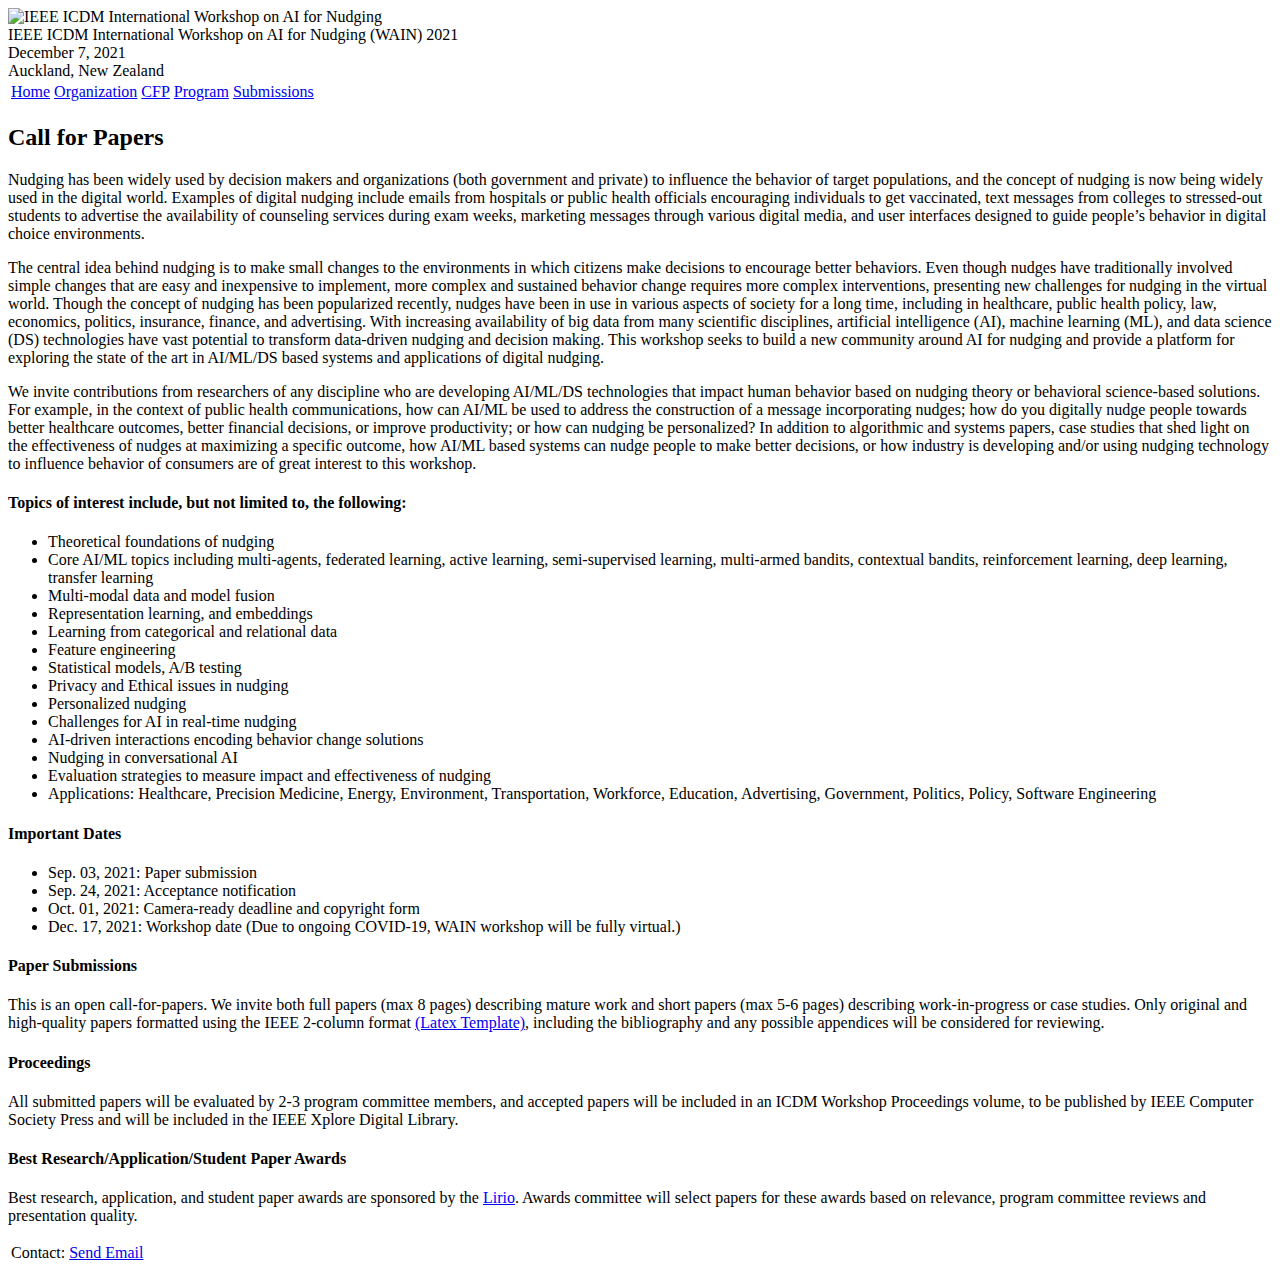
==== cfp/index.html @ 60b6f244 "Update index.html" ====
<!DOCTYPE html>
<html lang='en'>

<head>
    <base href="..">
    <link rel="shortcut icon" type="image/png" href="assets/favicon.png"/>
    <link rel="stylesheet" type="text/css" media="all" href="assets/main.css"/>
    <meta name="description" content="WAIN-2021">
    <meta name="resource-type" content="document">
    <meta name="distribution" content="global">
    <meta name="KeyWords" content="Conference">
    <title>WAIN-2021</title>
</head>

<body>

    <div class="banner">
        <img src="assets/icdm21-banner.jpg" alt="IEEE ICDM International Workshop on AI for Nudging">
        <div class="top-left">
            <span class="title1">IEEE ICDM International Workshop on AI for Nudging</span><span class="title2"> (WAIN) </span> <span class="year">2021</span>
        </div>
        <div class="bottom-right">
            December 7, 2021 <br> Auckland, New Zealand
        </div>
    </div>

    <table class="navigation">
        <tr>
            <td class="navigation">
                <a class="current" title="Workshop Home Page" href=".">Home</a>
            </td>
            <td class="navigation">
                <a title="Organization" href="organization">Organization</a> 
            </td>
            <td class="navigation">
                <a title="CFP" href="cfp">CFP</a> 
            </td>
            <td class="navigation">
                <a title="Conference Program" href="program">Program</a> 
            </td>
            <td class="navigation">
                <a title="Paper Submission" href="submissions">Submissions</a>
            </td>
        </tr>
    </table>

    <h2>Call for Papers</h2>
    <p>
        Nudging has been widely used by decision makers and organizations (both government and private) to influence 
        the behavior of target populations, and the concept of nudging is now being widely used in the digital world. 
        Examples of digital nudging include emails from hospitals or public health officials encouraging individuals 
        to get vaccinated, text messages from colleges to stressed-out students to advertise the availability of 
        counseling services during exam weeks, marketing messages through various digital media, and user interfaces 
        designed to guide people’s behavior in digital choice environments.  
    </p>
    <p>
        The central idea behind nudging is to make small changes to the environments in which citizens make decisions 
        to encourage better behaviors. Even though nudges have traditionally involved simple changes that are easy and 
        inexpensive to implement, more complex and sustained behavior change requires more complex interventions, 
        presenting new challenges for nudging in the virtual world. Though the concept of nudging has been popularized 
        recently, nudges have been in use in various aspects of society for a long time, including in healthcare, public 
        health policy, law, economics, politics, insurance, finance, and advertising. With increasing availability of 
        big data from many scientific disciplines, artificial intelligence (AI), machine learning (ML), and data science (DS) 
        technologies have vast potential to transform data-driven nudging and decision making. This workshop seeks to 
        build a new community around AI for nudging and provide a platform for exploring the state of the art in AI/ML/DS 
        based systems and applications of digital nudging. 
    </p>
    
    <p>
        We invite contributions from researchers of any discipline who are developing AI/ML/DS technologies that impact 
        human behavior based on nudging theory or behavioral science-based solutions. For example, in the context of 
        public health communications, how can AI/ML be used to address the construction of a message incorporating nudges; 
        how do you digitally nudge people towards better healthcare outcomes, better financial decisions, or improve 
        productivity; or how can nudging be personalized? In addition to algorithmic and systems papers, case studies 
        that shed light on the effectiveness of nudges at maximizing a specific outcome, how AI/ML based systems can 
        nudge people to make better decisions, or how industry is developing and/or using nudging technology to influence 
        behavior of consumers are of great interest to this workshop.
    </p>

    <h4>Topics of interest include, but not limited to, the following:</h4>
    
    <ul>
      <li>Theoretical foundations of nudging</li>
      <li>Core AI/ML topics including multi-agents, federated learning, active learning, semi-supervised learning, 
          multi-armed bandits, contextual bandits, reinforcement learning, deep learning, transfer learning</li>
      <li>Multi-modal data and model fusion</li>
      <li>Representation learning, and embeddings</li>  
      <li>Learning from categorical and relational data</li>
      <li>Feature engineering</li>
      <li>Statistical models, A/B testing</li>
      <li>Privacy and Ethical issues in nudging</li>
      <li>Personalized nudging</li>
        <li>Challenges for AI in real-time nudging</li>
        <li>AI-driven interactions encoding behavior change solutions</li>
        <li>Nudging in conversational AI</li>
      <li>Evaluation strategies to measure impact and effectiveness of nudging</li>
      <li>Applications: Healthcare, Precision Medicine, Energy, Environment, Transportation, 
          Workforce, Education, Advertising, Government, Politics, Policy, Software Engineering</li>
    </ul>
    
    <h4>Important Dates</h4>
    
    <ul>
      <li>Sep. 03, 2021: Paper submission</li>
      <li>Sep. 24, 2021: Acceptance notification</li>
      <li>Oct. 01, 2021: Camera-ready deadline and copyright form</li>
      <li>Dec. 17, 2021: Workshop date <span class="r">(Due to ongoing COVID-19, WAIN workshop will be fully virtual.)</span> </li>
    </ul>
    
    <h4>Paper Submissions</h4>
    
    <p>
        This is an open call-for-papers. We invite both full papers (max 8 pages) describing mature work and 
        short papers (max 5-6 pages) describing work-in-progress or case studies. Only original and high-quality 
        papers formatted using the IEEE 2-column format <a href="https://www.ieee.org/conferences/publishing/templates.html" target="_blank">(Latex Template)</a>, 
        including the bibliography and any possible appendices will be considered for reviewing.
    </p>
    
    <h4>Proceedings</h4>    
    <p>
        All submitted papers will be evaluated by 2-3 program committee members, and accepted papers 
        will be included in an ICDM Workshop Proceedings volume, to be published by IEEE Computer Society 
        Press and will be included in the IEEE Xplore Digital Library.
    </p>
    
    <h4>Best Research/Application/Student Paper Awards</h4>    
    <p>
        Best research, application, and student paper awards are sponsored by the <a href="https://lirio.com" style="color:blue;"  target="_blank">Lirio</a>. 
        Awards committee will select papers for these awards based on relevance, program committee reviews and presentation quality. 
    </p>
       
    <table class="footer">
        <tr>
            <td class="footer">Contact: <a href = "mailto: lirio.brell@gmail.com">Send Email</a> </td> 
        </tr>
    </table>

    </body>
</html>
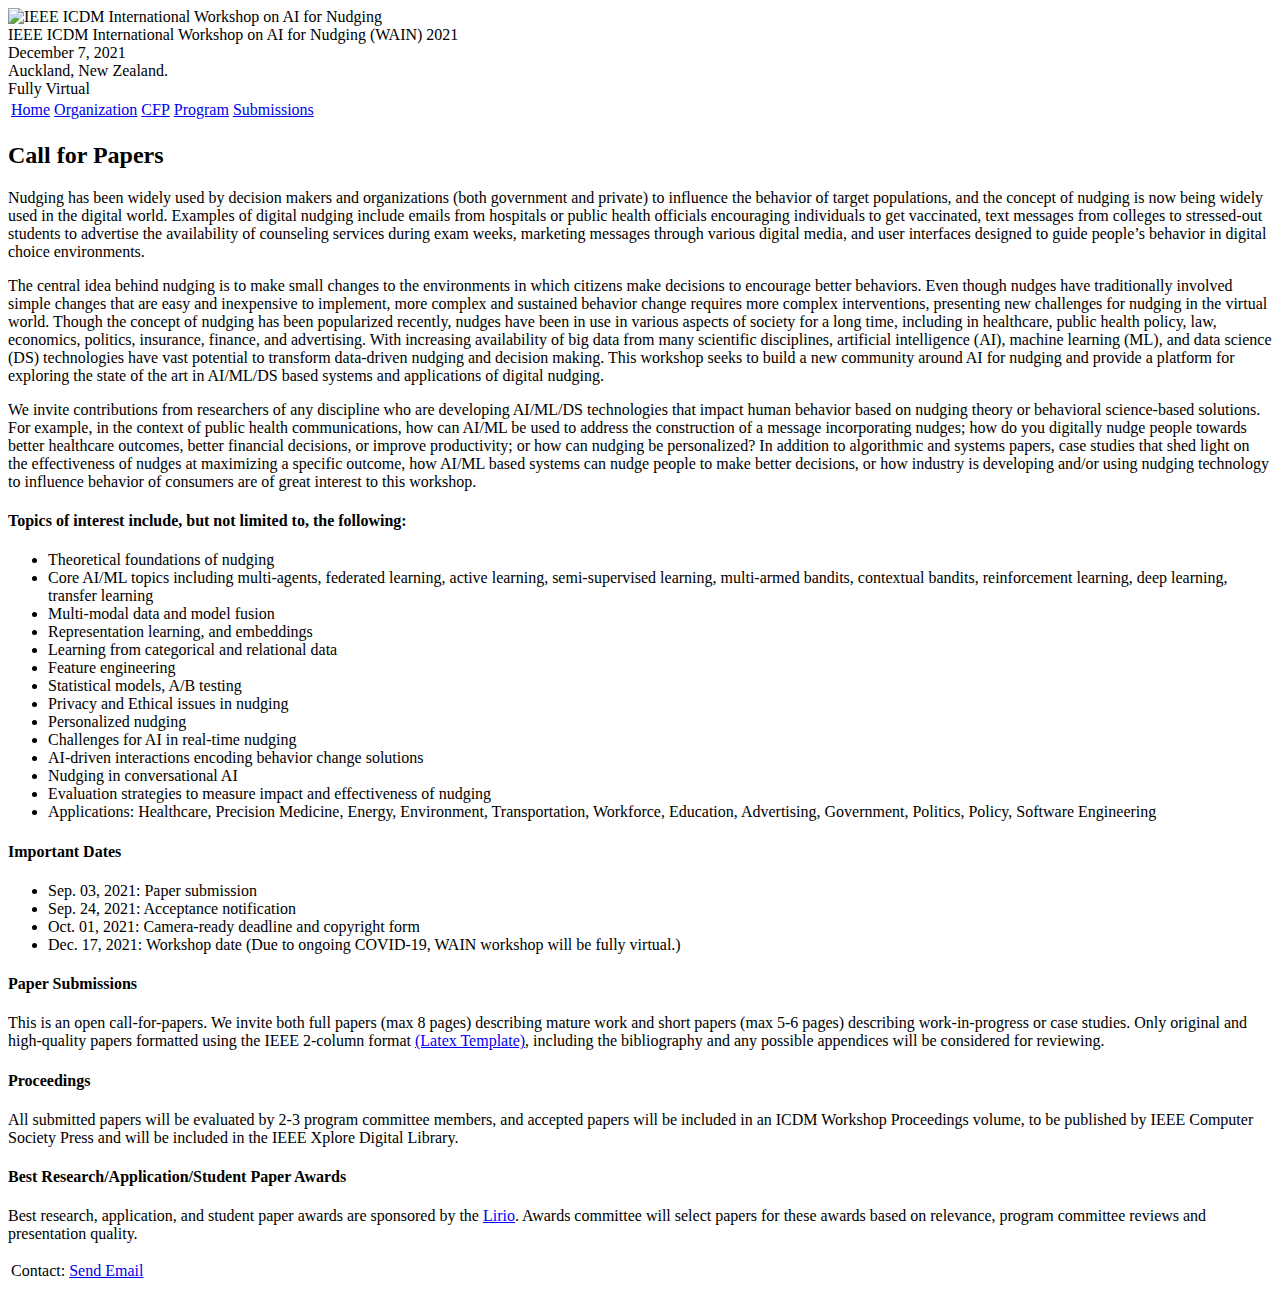
==== commit a3ce2eb4: "Update index.html" ====
--- a/cfp/index.html
+++ b/cfp/index.html
@@ -20,7 +20,7 @@
             <span class="title1">IEEE ICDM International Workshop on AI for Nudging</span><span class="title2"> (WAIN) </span> <span class="year">2021</span>
         </div>
         <div class="bottom-right">
-            December 7, 2021 <br> Auckland, New Zealand
+            December 7, 2021 <br> Auckland, New Zealand. <br> Fully Virtual
         </div>
     </div>
 
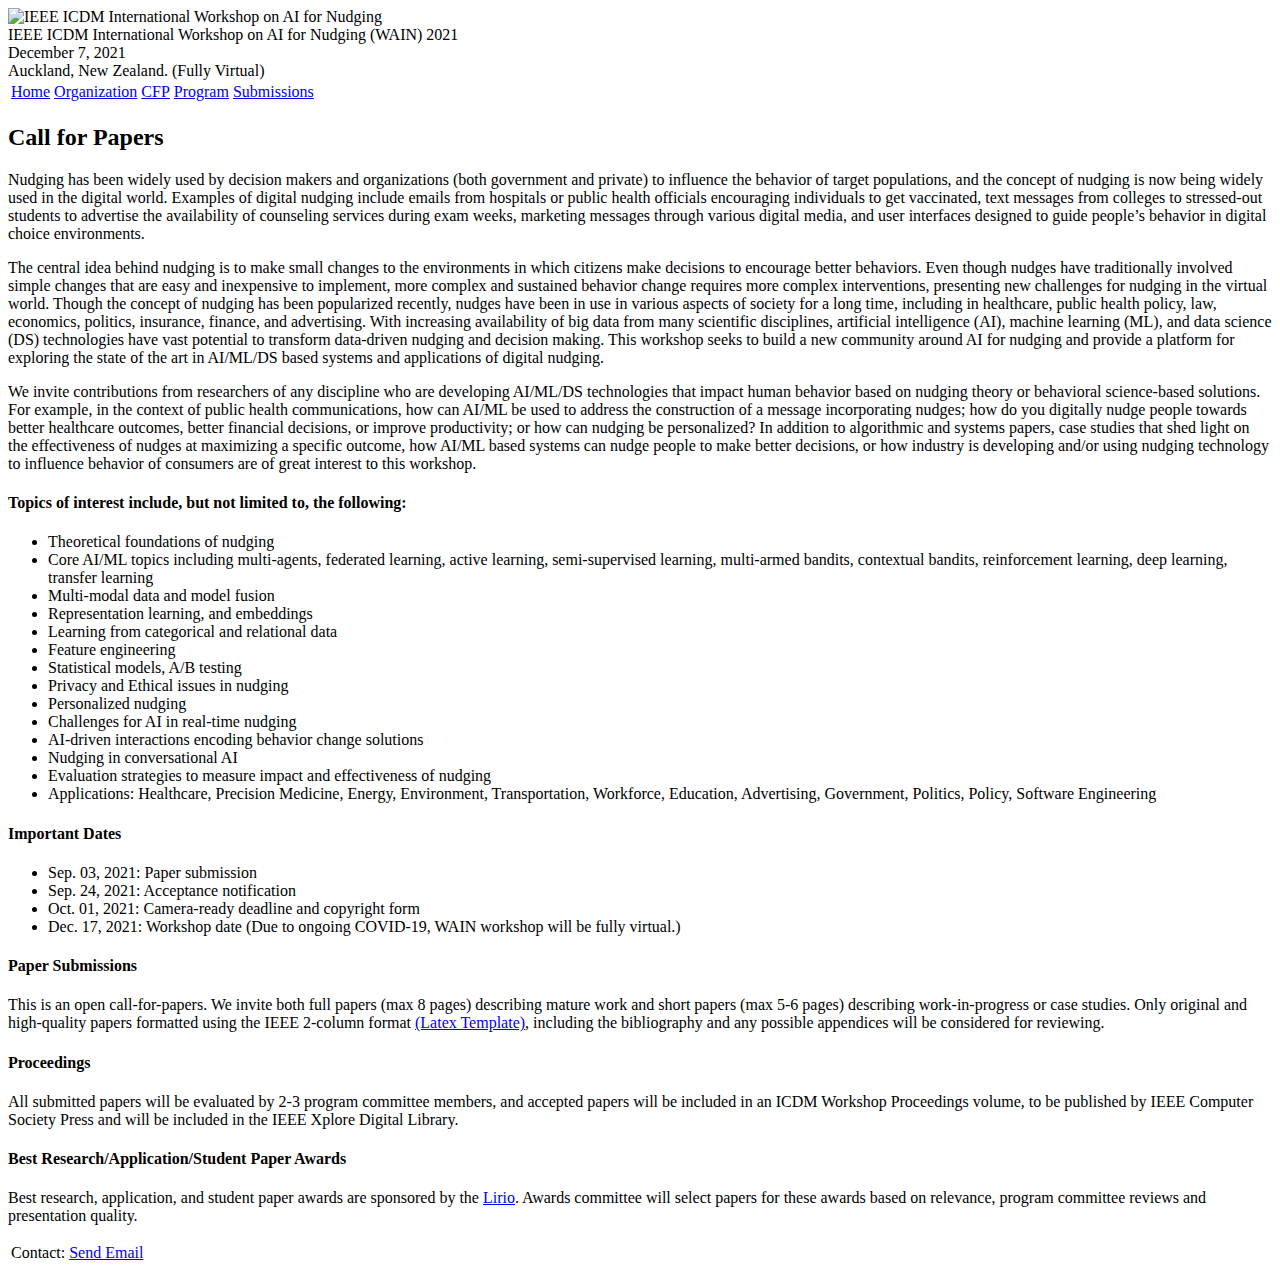
==== commit 8c55f566: "Update index.html" ====
--- a/cfp/index.html
+++ b/cfp/index.html
@@ -20,7 +20,7 @@
             <span class="title1">IEEE ICDM International Workshop on AI for Nudging</span><span class="title2"> (WAIN) </span> <span class="year">2021</span>
         </div>
         <div class="bottom-right">
-            December 7, 2021 <br> Auckland, New Zealand. <br> Fully Virtual
+            December 7, 2021 <br> Auckland, New Zealand. (Fully Virtual)
         </div>
     </div>
 
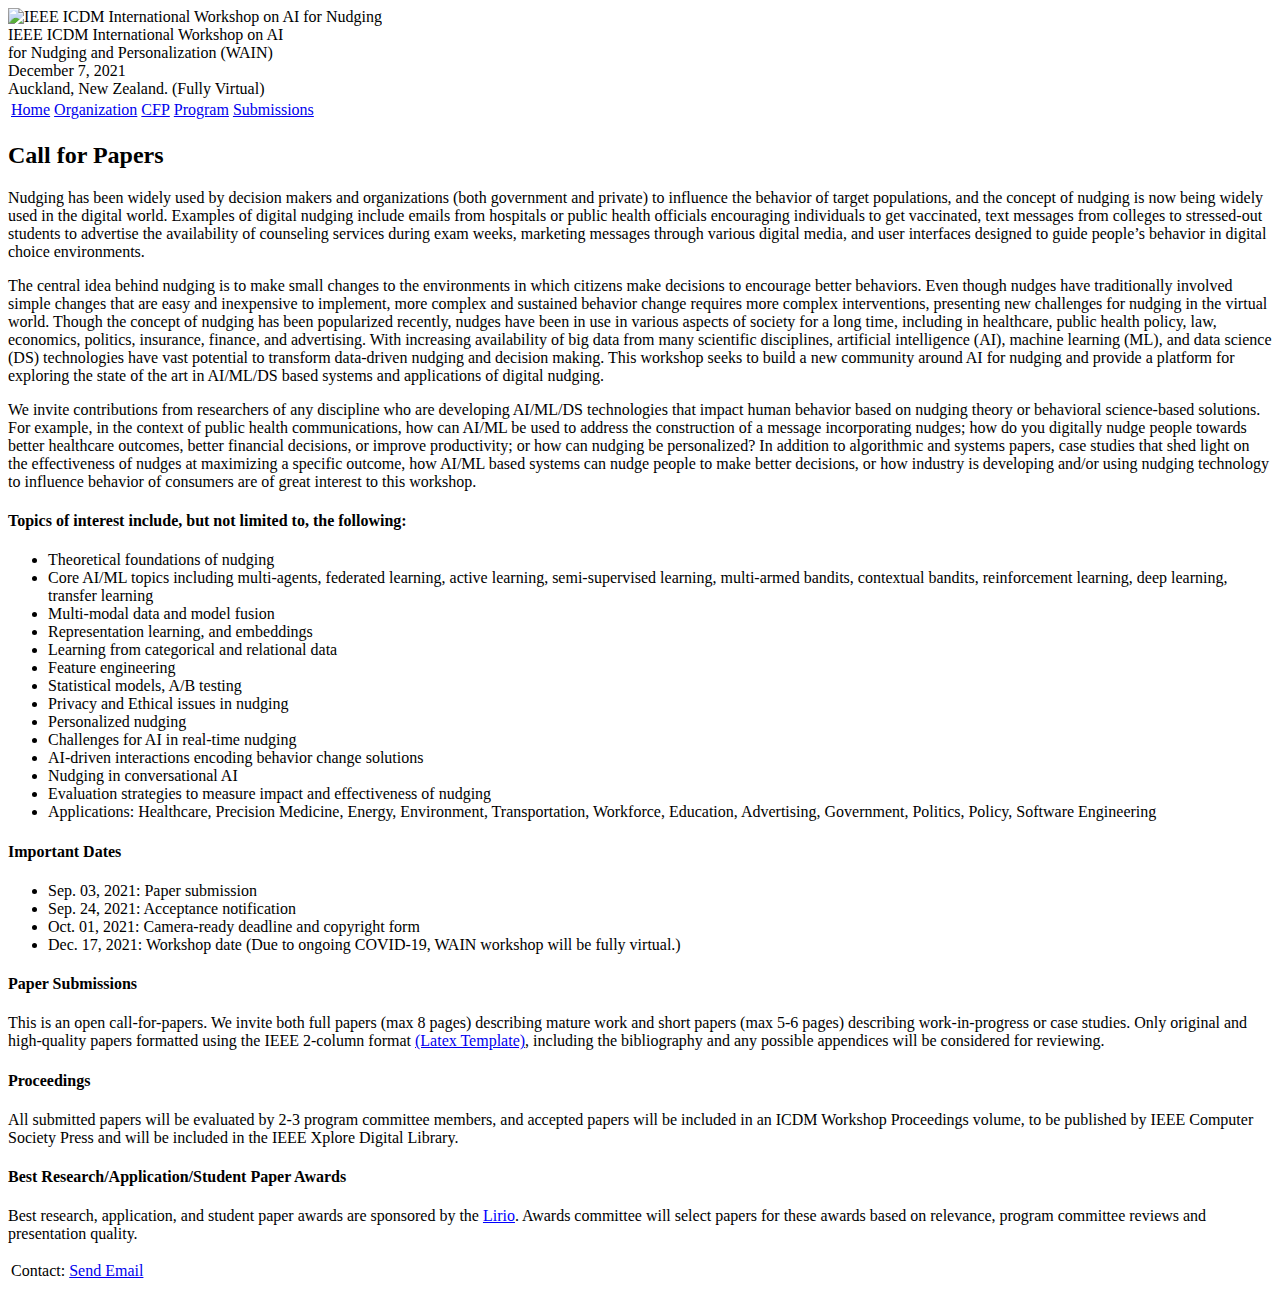
==== commit 999063a8: "Update index.html" ====
--- a/cfp/index.html
+++ b/cfp/index.html
@@ -17,10 +17,11 @@
     <div class="banner">
         <img src="assets/icdm21-banner.jpg" alt="IEEE ICDM International Workshop on AI for Nudging">
         <div class="top-left">
-            <span class="title1">IEEE ICDM International Workshop on AI for Nudging</span><span class="title2"> (WAIN) </span> <span class="year">2021</span>
+            <span class="title1">IEEE ICDM International Workshop on AI </span> <br>
+            <span class="title1">for Nudging and Personalization (WAIN)</span>
         </div>
         <div class="bottom-right">
-            December 7, 2021 <br> Auckland, New Zealand. (Fully Virtual)
+            December 7, 2021 <br> Auckland, New Zealand. <span class="r">(Fully Virtual)</span>
         </div>
     </div>
 
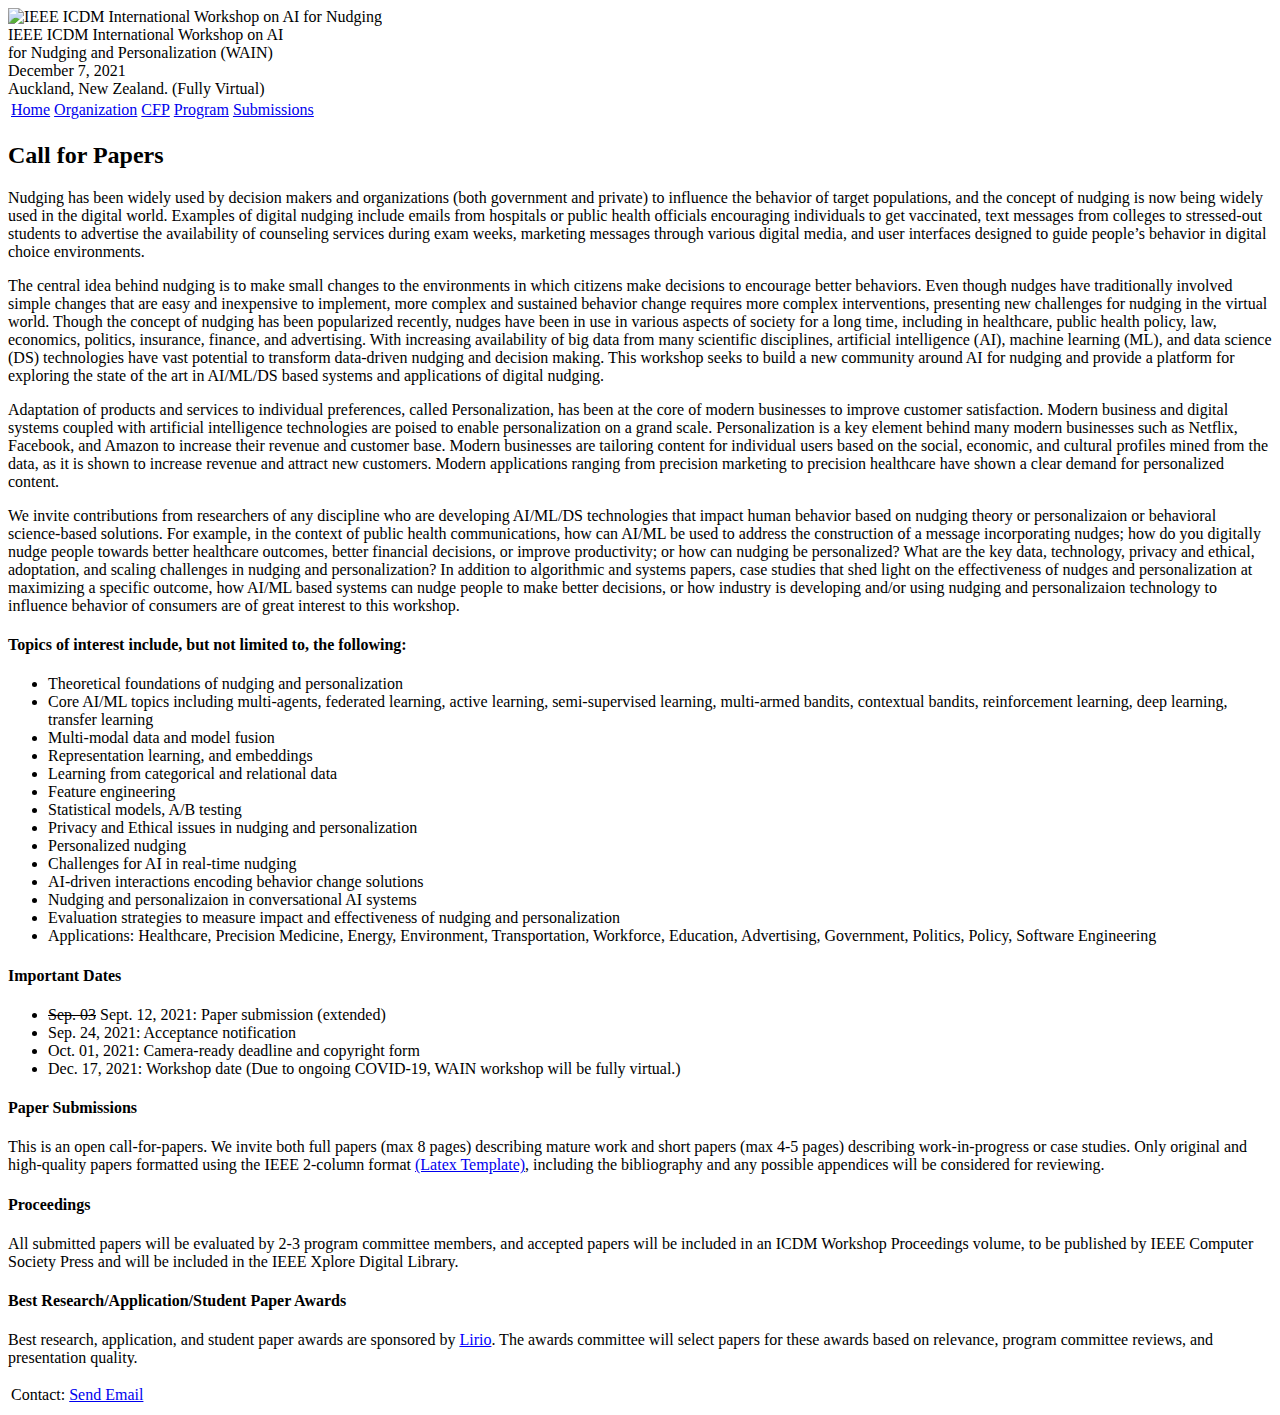
==== commit 3269ca71: "Update index.html" ====
--- a/cfp/index.html
+++ b/cfp/index.html
@@ -68,20 +68,30 @@
     </p>
     
     <p>
+        Adaptation of products and services to individual preferences, called Personalization, has been at the core of 
+        modern businesses to improve customer satisfaction. Modern business and digital systems coupled with artificial 
+        intelligence technologies are poised to enable personalization on a grand scale. Personalization is a key element 
+        behind many modern businesses such as Netflix, Facebook, and Amazon to increase their revenue and customer base. Modern 
+        businesses are tailoring content for individual users based on the social, economic, and cultural profiles 
+        mined from the data, as it is shown to increase revenue and attract new customers. Modern applications ranging 
+        from precision marketing to precision healthcare have shown a clear demand for personalized content. 
+    
+    <p>
         We invite contributions from researchers of any discipline who are developing AI/ML/DS technologies that impact 
-        human behavior based on nudging theory or behavioral science-based solutions. For example, in the context of 
+        human behavior based on nudging theory or personalizaion or behavioral science-based solutions. For example, in the context of 
         public health communications, how can AI/ML be used to address the construction of a message incorporating nudges; 
         how do you digitally nudge people towards better healthcare outcomes, better financial decisions, or improve 
-        productivity; or how can nudging be personalized? In addition to algorithmic and systems papers, case studies 
-        that shed light on the effectiveness of nudges at maximizing a specific outcome, how AI/ML based systems can 
-        nudge people to make better decisions, or how industry is developing and/or using nudging technology to influence 
+        productivity; or how can nudging be personalized? What are the key data, technology, privacy and ethical, adoptation, 
+        and scaling challenges in nudging and personalization? In addition to algorithmic and systems papers, case studies 
+        that shed light on the effectiveness of nudges and personalization at maximizing a specific outcome, how AI/ML based systems can 
+        nudge people to make better decisions, or how industry is developing and/or using nudging and personalizaion technology to influence 
         behavior of consumers are of great interest to this workshop.
     </p>
 
     <h4>Topics of interest include, but not limited to, the following:</h4>
     
     <ul>
-      <li>Theoretical foundations of nudging</li>
+      <li>Theoretical foundations of nudging and personalization</li>
       <li>Core AI/ML topics including multi-agents, federated learning, active learning, semi-supervised learning, 
           multi-armed bandits, contextual bandits, reinforcement learning, deep learning, transfer learning</li>
       <li>Multi-modal data and model fusion</li>
@@ -89,12 +99,12 @@
       <li>Learning from categorical and relational data</li>
       <li>Feature engineering</li>
       <li>Statistical models, A/B testing</li>
-      <li>Privacy and Ethical issues in nudging</li>
+      <li>Privacy and Ethical issues in nudging and personalization</li>
       <li>Personalized nudging</li>
         <li>Challenges for AI in real-time nudging</li>
         <li>AI-driven interactions encoding behavior change solutions</li>
-        <li>Nudging in conversational AI</li>
-      <li>Evaluation strategies to measure impact and effectiveness of nudging</li>
+        <li>Nudging and personalizaion in conversational AI systems</li>
+      <li>Evaluation strategies to measure impact and effectiveness of nudging and personalization</li>
       <li>Applications: Healthcare, Precision Medicine, Energy, Environment, Transportation, 
           Workforce, Education, Advertising, Government, Politics, Policy, Software Engineering</li>
     </ul>
@@ -102,7 +112,7 @@
     <h4>Important Dates</h4>
     
     <ul>
-      <li>Sep. 03, 2021: Paper submission</li>
+        <li><del>Sep. 03</del> Sept. 12, 2021: Paper submission (extended) </li>
       <li>Sep. 24, 2021: Acceptance notification</li>
       <li>Oct. 01, 2021: Camera-ready deadline and copyright form</li>
       <li>Dec. 17, 2021: Workshop date <span class="r">(Due to ongoing COVID-19, WAIN workshop will be fully virtual.)</span> </li>
@@ -112,7 +122,7 @@
     
     <p>
         This is an open call-for-papers. We invite both full papers (max 8 pages) describing mature work and 
-        short papers (max 5-6 pages) describing work-in-progress or case studies. Only original and high-quality 
+        short papers (max 4-5 pages) describing work-in-progress or case studies. Only original and high-quality 
         papers formatted using the IEEE 2-column format <a href="https://www.ieee.org/conferences/publishing/templates.html" target="_blank">(Latex Template)</a>, 
         including the bibliography and any possible appendices will be considered for reviewing.
     </p>
@@ -126,8 +136,9 @@
     
     <h4>Best Research/Application/Student Paper Awards</h4>    
     <p>
-        Best research, application, and student paper awards are sponsored by the <a href="https://lirio.com" style="color:blue;"  target="_blank">Lirio</a>. 
-        Awards committee will select papers for these awards based on relevance, program committee reviews and presentation quality. 
+        Best research, application, and student paper awards are sponsored by <a href="https://lirio.com" style="color:blue;"  target="_blank">Lirio</a>. 
+        The awards committee will select papers for these awards based on relevance, program committee reviews, and presentation quality.
+
     </p>
        
     <table class="footer">
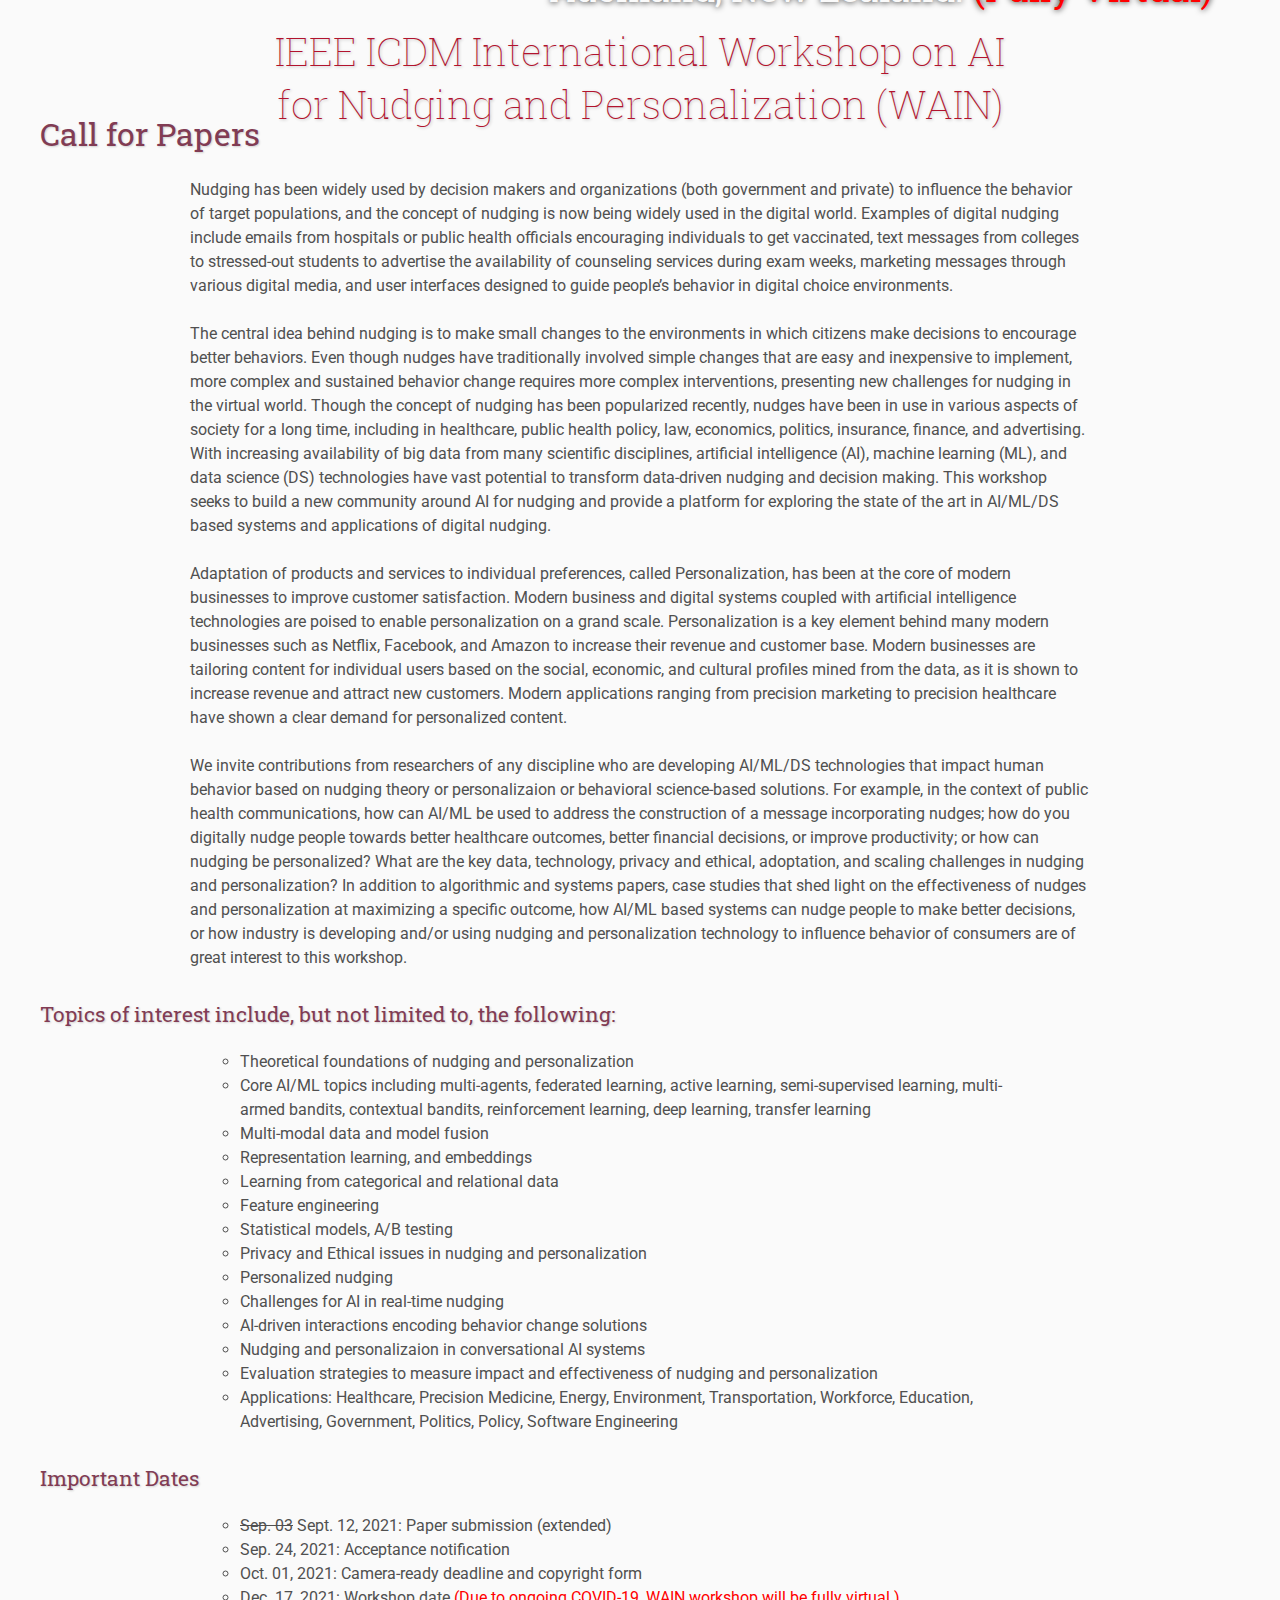
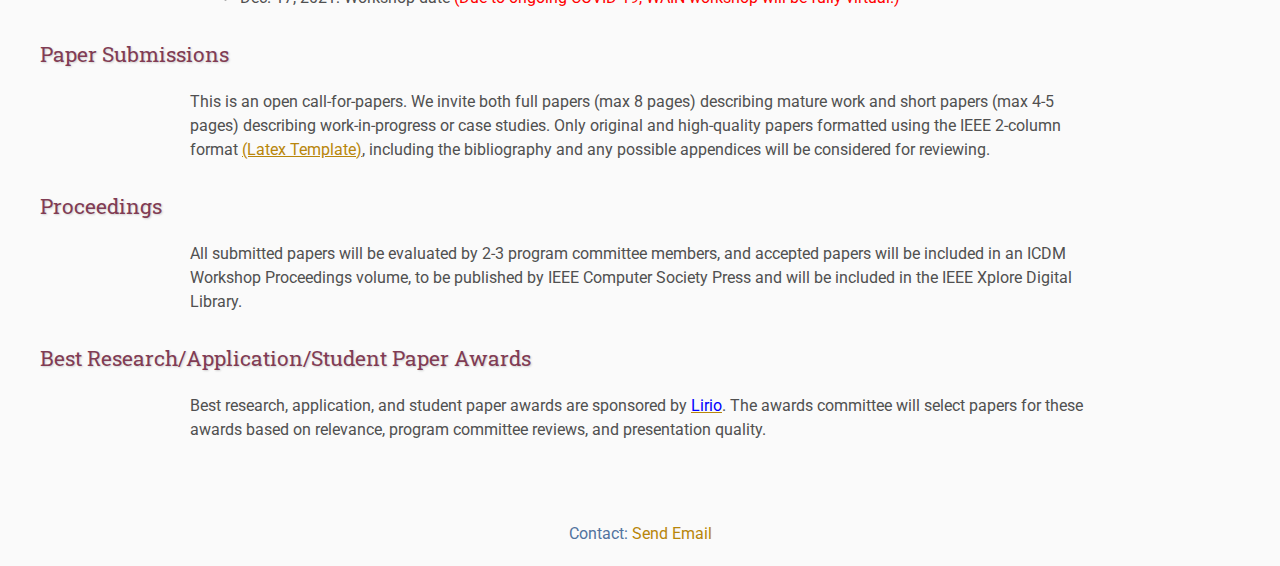
==== commit 62418b8e: "Update index.html" ====
--- a/cfp/index.html
+++ b/cfp/index.html
@@ -84,7 +84,7 @@
         productivity; or how can nudging be personalized? What are the key data, technology, privacy and ethical, adoptation, 
         and scaling challenges in nudging and personalization? In addition to algorithmic and systems papers, case studies 
         that shed light on the effectiveness of nudges and personalization at maximizing a specific outcome, how AI/ML based systems can 
-        nudge people to make better decisions, or how industry is developing and/or using nudging and personalizaion technology to influence 
+        nudge people to make better decisions, or how industry is developing and/or using nudging and personalization technology to influence 
         behavior of consumers are of great interest to this workshop.
     </p>
 
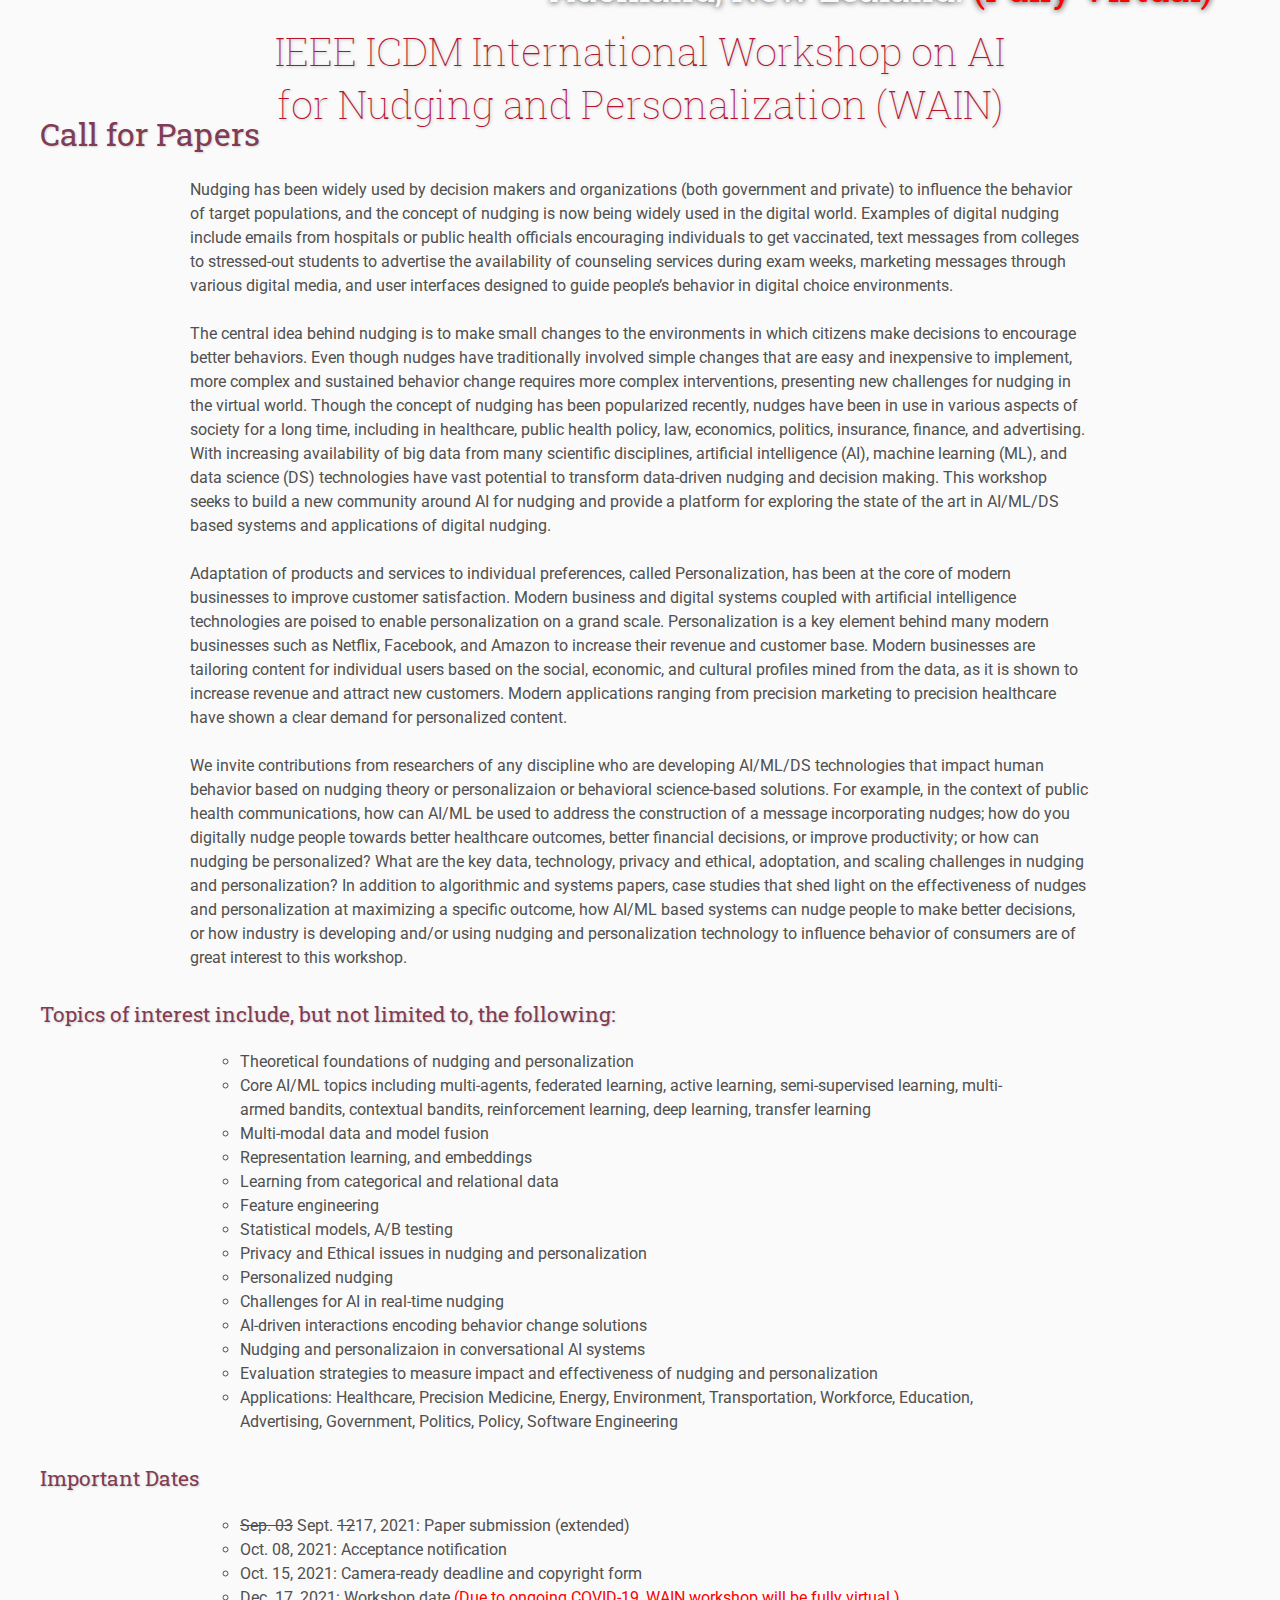
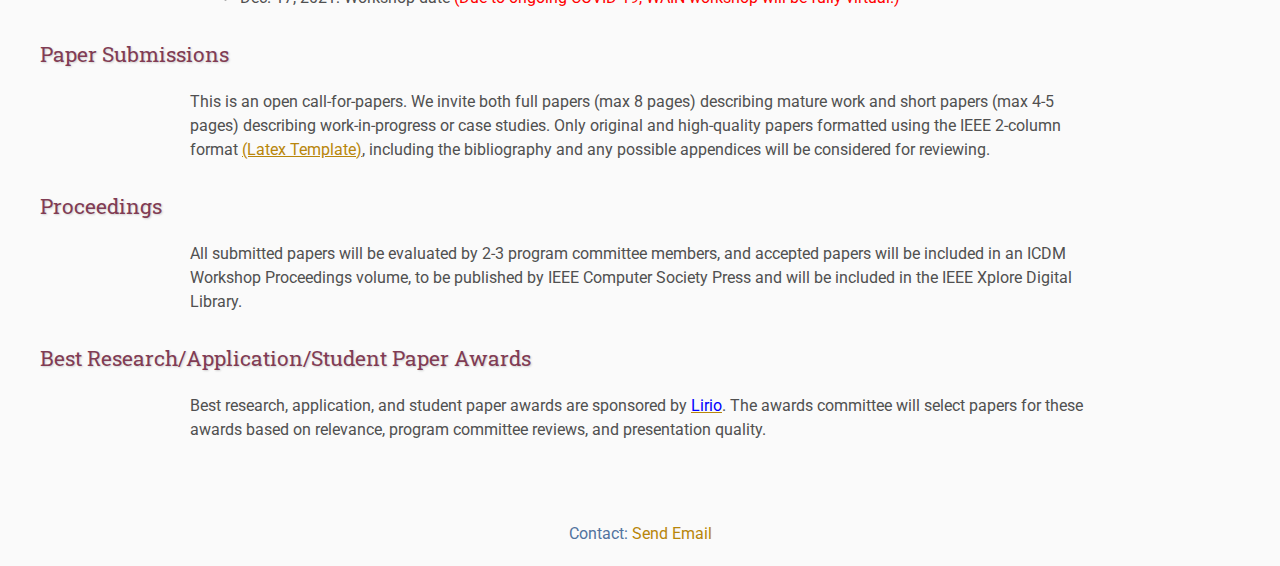
==== commit 6a062c14: "Update index.html" ====
--- a/cfp/index.html
+++ b/cfp/index.html
@@ -112,9 +112,9 @@
     <h4>Important Dates</h4>
     
     <ul>
-        <li><del>Sep. 03</del> Sept. 12, 2021: Paper submission (extended) </li>
-      <li>Sep. 24, 2021: Acceptance notification</li>
-      <li>Oct. 01, 2021: Camera-ready deadline and copyright form</li>
+        <li><del>Sep. 03</del> Sept. <s>12</s>17, 2021: Paper submission (extended) </li>
+      <li>Oct. 08, 2021: Acceptance notification</li>
+      <li>Oct. 15, 2021: Camera-ready deadline and copyright form</li>
       <li>Dec. 17, 2021: Workshop date <span class="r">(Due to ongoing COVID-19, WAIN workshop will be fully virtual.)</span> </li>
     </ul>
     
